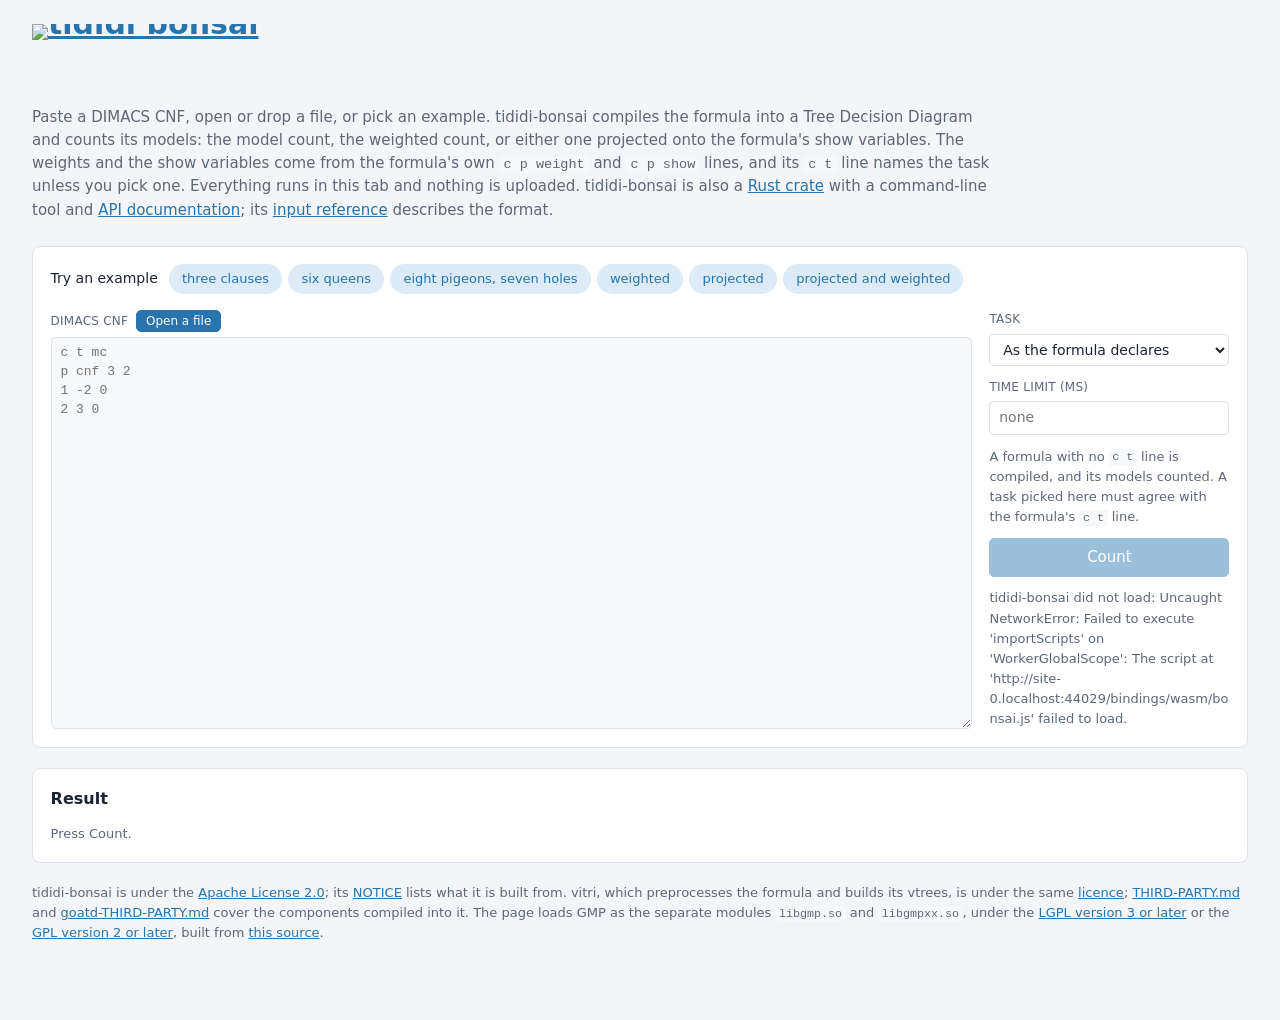
==== bindings/wasm/index.html @ c928cb29 "Keep each fact about the page in one place The page kept its own flag for a run asked for while the " ====
<!doctype html>
<html lang="en">
<head>
<meta charset="utf-8">
<meta name="viewport" content="width=device-width, initial-scale=1">
<title>tididi-bonsai: model counting in the browser</title>
<link rel="stylesheet" href="styles.css">
</head>
<body>

<main>

<header>
  <h1><a href="https://github.com/Tractables/tididi-bonsai"><img class="logo"
     src="logo.svg" alt="tididi bonsai" width="916" height="262"></a></h1>
  <p class="lede">Paste a DIMACS CNF, open or drop a file, or pick an example.
  tididi-bonsai compiles the formula into a Tree Decision Diagram and counts
  its models: the model count, the weighted count, or either one projected
  onto the formula's show variables. The weights and the show variables come
  from the formula's own <code>c p weight</code> and <code>c p show</code>
  lines, and its <code>c t</code> line names the task unless you pick one.
  Everything runs in this tab and nothing is uploaded. tididi-bonsai is also a
  <a href="https://github.com/Tractables/tididi-bonsai">Rust crate</a> with a
  command-line tool and
  <a href="https://tractables.github.io/tididi-bonsai/tididi_bonsai/">API
  documentation</a>; its
  <a href="https://github.com/Tractables/tididi-bonsai/blob/main/docs/input.md">input
  reference</a> describes the format.</p>
</header>

<section class="card" aria-labelledby="input-heading">
  <h2 id="input-heading" class="visually-hidden">Input</h2>
  <div class="examples">
    <span class="lead">Try an example</span>
    <div id="examples"></div>
  </div>
  <div class="io">
    <div class="cnf-input">
      <div class="input-head">
        <label for="cnf">DIMACS CNF</label>
        <button id="open" type="button">Open a file</button>
        <input id="file" type="file" accept=".cnf,.dimacs,.gz,text/plain" hidden>
        <button id="clear" type="button" hidden>Clear</button>
        <span id="input-info" class="note"></span>
      </div>
      <textarea id="cnf" spellcheck="false" autocomplete="off"
                placeholder="c t mc&#10;p cnf 3 2&#10;1 -2 0&#10;2 3 0"></textarea>
    </div>

    <form class="controls" id="settings">
      <div class="field">
        <label for="task">Task</label>
        <select id="task">
          <option value="">As the formula declares</option>
          <option value="mc">mc: model count</option>
          <option value="wmc">wmc: weighted count</option>
          <option value="pmc">pmc: projected count</option>
          <option value="pwmc">pwmc: projected weighted count</option>
        </select>
      </div>
      <div class="field">
        <label for="limit">Time limit (ms)</label>
        <input id="limit" type="number" min="1" step="1" placeholder="none">
      </div>
      <p class="note">A formula with no <code>c t</code> line is compiled,
      and its models counted. A task picked here must agree with the
      formula's <code>c t</code> line.</p>
      <button id="run" type="submit" disabled>Count</button>
      <button id="cancel" type="button" hidden>Cancel</button>
      <p id="status" role="status">Loading tididi-bonsai.</p>
    </form>
  </div>
</section>

<section class="card" aria-labelledby="result-heading">
  <div class="result-head">
    <h2 id="result-heading">Result</h2>
    <button id="link" type="button" hidden>Copy link</button>
    <span id="stale" class="note" hidden>This result is for an earlier input or
    earlier settings.</span>
  </div>
  <div id="summary" class="summary"><p class="note">Press Count.</p></div>

  <details id="record-box" hidden>
    <summary>The run's record, as <code>tididi --stats</code> writes it</summary>
    <pre id="record" class="block"></pre>
  </details>
  <details id="log-box" hidden>
    <summary>Progress, as the binary prints it on stderr</summary>
    <pre id="log" class="block"></pre>
  </details>
</section>

<footer class="note">
  <p>tididi-bonsai is under the <a href="notices/LICENSE">Apache License
  2.0</a>; its <a href="notices/NOTICE">NOTICE</a> lists what it is built
  from. vitri, which preprocesses the formula and builds its vtrees, is under
  the same <a href="notices/vitri/LICENSE">licence</a>;
  <a href="notices/vitri/THIRD-PARTY.md">THIRD-PARTY.md</a> and
  <a href="notices/vitri/goatd-THIRD-PARTY.md">goatd-THIRD-PARTY.md</a> cover
  the components compiled into it. The page loads GMP as the separate modules
  <code>libgmp.so</code> and <code>libgmpxx.so</code>, under the
  <a href="notices/vitri/GMP-COPYING.LESSERv3">LGPL version 3 or later</a> or
  the <a href="notices/vitri/GMP-COPYINGv2">GPL version 2 or later</a>, built
  from <a href="gmp-6.3.0.tar.xz">this source</a>.</p>
</footer>

</main>

<script type="module" src="app.js"></script>

</body>
</html>
---- bindings/wasm/styles.css ----
:root {
  /* Both palettes are defined below, so the browser should not invert the
     page when the reader asks for dark. The blue and the gold are the
     logo's. */
  color-scheme: light dark;
  --bg: #f3f5f8;
  --card: #ffffff;
  --line: #dce2ea;
  --ink: #1b2430;
  --muted: #5d6877;
  --accent: #2774ae;
  --accent-fill: #dcebf7;
  --gold: #ffd100;
  --warn: #9a5b00;
  --bad: #b3261e;
  --bad-fill: #fbe9e7;
  --code: #f6f8fa;
  --sans: system-ui, -apple-system, "Segoe UI", Roboto, sans-serif;
  --mono: ui-monospace, SFMono-Regular, "SF Mono", Menlo, Consolas, monospace;
}

@media (prefers-color-scheme: dark) {
  :root {
    --bg: #14181d;
    --card: #1b2027;
    --line: #2d343d;
    --ink: #e4e8ec;
    --muted: #9aa3ad;
    --accent: #6cb0e8;
    --accent-fill: #1c3347;
    --gold: #f5c211;
    --warn: #e0a24a;
    --bad: #f28b82;
    --bad-fill: #3d1f1d;
    --code: #151a20;
  }
}

* { box-sizing: border-box; }

/* The `display: none` the browser gives the `hidden` attribute is a
   user-agent rule, which any rule here setting `display` overrides. Restated
   as an author rule so the attribute holds. */
[hidden] { display: none !important; }

body {
  margin: 0;
  background: var(--bg);
  color: var(--ink);
  font: 15px/1.55 var(--sans);
}

main {
  margin: 0 auto;
  padding: 1.5rem 2rem 4rem;
}

@media (max-width: 40rem) {
  main { padding: 1rem 1rem 3rem; }
}

header { margin-bottom: 1.5rem; max-width: 60rem; }

h1 { margin: 0 0 0.6rem; line-height: 0; }

/* The logo is the title: a bonsai grown from a vtree beside the word. */
.logo { display: block; width: auto; height: 4.5rem; max-width: 100%; }

h2 {
  margin: 0;
  font-size: 1rem;
  font-weight: 600;
}

.lede { margin: 0; color: var(--muted); }

a { color: var(--accent); }

code {
  font: 0.9em/1 var(--mono);
  background: var(--code);
  border-radius: 3px;
  padding: 0.1em 0.3em;
}

.visually-hidden {
  position: absolute;
  width: 1px;
  height: 1px;
  overflow: hidden;
  clip-path: inset(50%);
  white-space: nowrap;
}

.card {
  background: var(--card);
  border: 1px solid var(--line);
  border-radius: 8px;
  padding: 1.1rem;
  margin-bottom: 1.25rem;
}

/* Input beside the controls once there is room for both. */
.io { display: grid; gap: 1.1rem; }

@media (min-width: 56rem) {
  .io { grid-template-columns: minmax(0, 1fr) 15rem; }
}

label {
  display: block;
  margin-bottom: 0.3rem;
  font-size: 12px;
  font-weight: 500;
  letter-spacing: 0.02em;
  text-transform: uppercase;
  color: var(--muted);
}

.examples {
  display: flex;
  flex-wrap: wrap;
  align-items: center;
  gap: 0.5rem 0.7rem;
  margin-bottom: 1rem;
}

.lead { font-size: 14px; font-weight: 500; }
#examples { display: flex; flex-wrap: wrap; gap: 0.4rem; }

#examples button {
  width: auto;
  padding: 0.3rem 0.75rem;
  border-color: transparent;
  border-radius: 999px;
  background: var(--accent-fill);
  color: var(--accent);
  font-size: 13px;
}

#examples button:hover:not(:disabled) {
  border-color: var(--accent);
  background: var(--card);
  color: var(--accent);
}

#examples button[aria-pressed="true"], #examples button[aria-pressed="true"]:hover:not(:disabled) {
  border-color: var(--accent);
  background: var(--accent);
  color: var(--card);
}

textarea, select, input {
  width: 100%;
  color: var(--ink);
  background: var(--card);
  border: 1px solid var(--line);
  border-radius: 5px;
  padding: 0.4rem 0.55rem;
  font: 14px/1.4 var(--sans);
}

/* The box grows to the height of the settings beside it. */
.cnf-input { display: flex; flex-direction: column; min-height: 20rem; }

textarea {
  flex: 1;
  min-height: 12rem;
  resize: vertical;
  font: 13px/1.45 var(--mono);
  background: var(--code);
}

textarea:disabled { color: var(--muted); }

textarea:focus, select:focus, input:focus, button:focus-visible, summary:focus-visible {
  outline: 2px solid var(--accent);
  outline-offset: 1px;
}

.input-head {
  display: flex;
  flex-wrap: wrap;
  align-items: baseline;
  gap: 0.3rem 0.5rem;
  margin-bottom: 0.3rem;
}

.input-head label { margin-bottom: 0; }

/* A file held over the page will become the input. */
body.dropping textarea {
  outline: 2px dashed var(--accent);
  outline-offset: 1px;
}

.controls { display: grid; gap: 0.7rem; align-content: start; margin: 0; }
.field { margin: 0; }

button {
  width: 100%;
  padding: 0.5rem;
  border: 1px solid var(--accent);
  border-radius: 5px;
  background: var(--accent);
  color: var(--card);
  font: 500 15px/1.4 var(--sans);
  cursor: pointer;
}

button:hover:not(:disabled) { background: var(--card); color: var(--accent); }

/* Cancel takes Count's place while a run is on, and the pointer says the
   page is busy everywhere but on it. */
#cancel { background: var(--card); color: var(--accent); }
#cancel:hover { background: var(--accent); color: var(--card); }
body.busy, body.busy :not(#cancel) { cursor: progress; }
button:disabled { opacity: 0.45; cursor: default; }

#status, .note {
  margin: 0;
  font-size: 13px;
  color: var(--muted);
}

#status { overflow-wrap: anywhere; }

.result-head {
  display: flex;
  flex-wrap: wrap;
  align-items: baseline;
  gap: 0.3rem 0.8rem;
  margin-bottom: 0.8rem;
}

.result-head button, #open, #clear {
  width: auto;
  padding: 0.1rem 0.55rem;
  font-size: 12px;
}

#stale { color: var(--warn); }

/* ------------------------------------------------------------- summary */

/* The answer, with the gold of the logo's leaves beside it. */
.answer {
  margin: 0 0 0.9rem;
  padding: 0.55rem 0.75rem;
  border-left: 4px solid var(--gold);
  background: var(--code);
  border-radius: 0 5px 5px 0;
  max-width: 60rem;
}

.answer .label {
  display: block;
  font-size: 12px;
  font-weight: 500;
  letter-spacing: 0.02em;
  text-transform: uppercase;
  color: var(--muted);
}

.answer b {
  font: 600 1.6rem/1.3 var(--mono);
  font-variant-numeric: tabular-nums;
  color: var(--accent);
  overflow-wrap: anywhere;
}

/* A weighted count's decimal value, beside the exact count. */
.answer .decimal {
  margin-left: 0.75rem;
  font: 400 1.1rem/1.3 var(--mono);
  color: var(--muted);
  white-space: nowrap;
}

.answer.unsatisfiable { border-left-color: var(--warn); }

.answer.failed {
  border-left-color: var(--bad);
  background: var(--bad-fill);
}

.answer.failed p { margin: 0; }

.answer strong { font-weight: 600; }

.answer pre {
  margin: 0.4rem 0 0;
  white-space: pre-wrap;
  overflow-wrap: anywhere;
  font: 13px/1.45 var(--mono);
}

.facts {
  display: grid;
  grid-template-columns: max-content minmax(0, 1fr);
  gap: 0.25rem 1rem;
  margin: 0 0 1rem;
  font-size: 14px;
}

.facts dt { color: var(--muted); }
.facts dd { margin: 0; overflow-wrap: anywhere; }

details { margin-top: 0.6rem; }

summary {
  cursor: pointer;
  font-size: 13px;
  color: var(--muted);
}

pre.block {
  max-height: 24rem;
  overflow: auto;
  margin: 0.4rem 0 0;
  padding: 0.6rem 0.75rem;
  border: 1px solid var(--line);
  border-radius: 6px;
  background: var(--code);
  font: 12.5px/1.5 var(--mono);
  white-space: pre-wrap;
  overflow-wrap: anywhere;
}
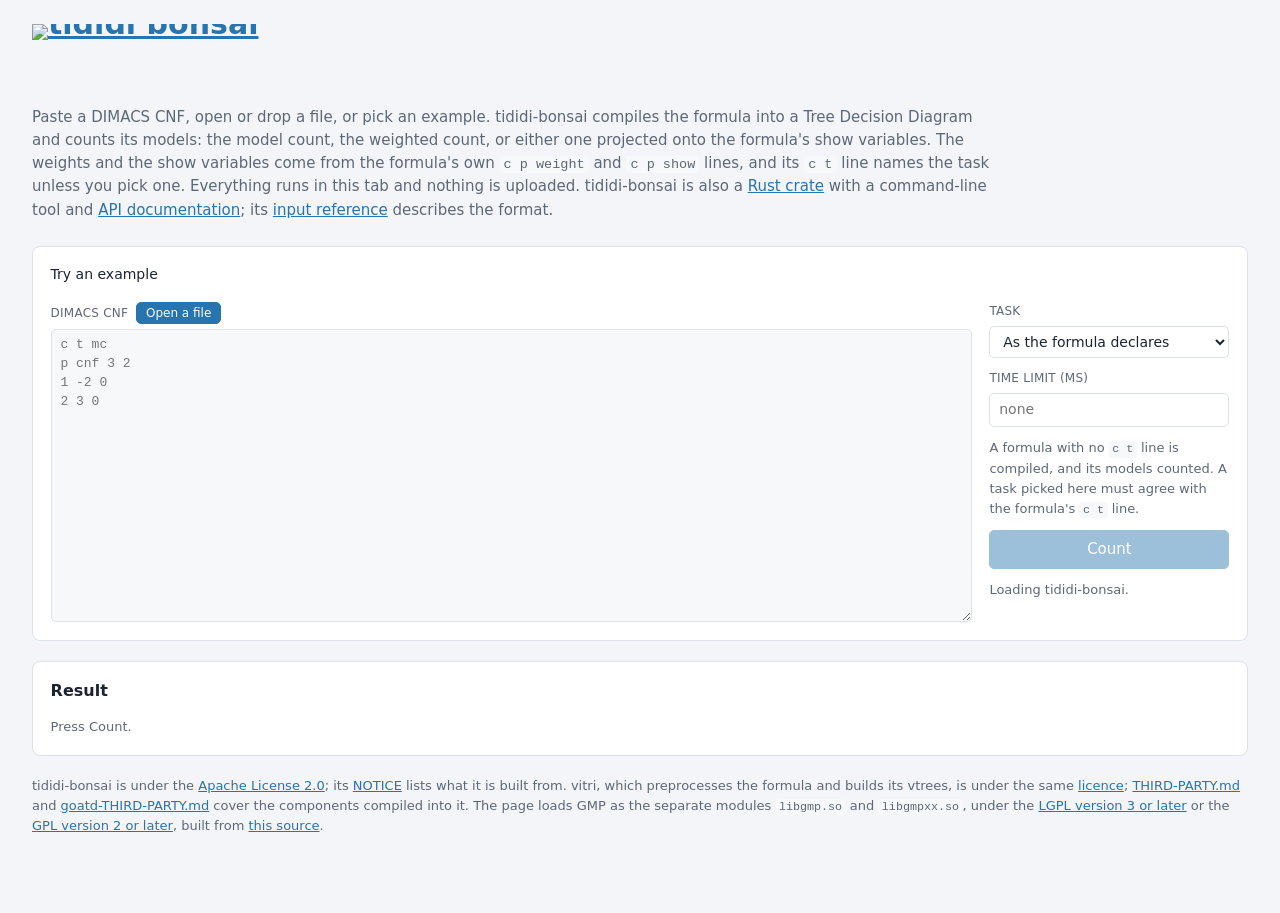
==== commit db7284e5: "Draw a small formula's compile on the web page The page counted a formula but showed nothing of how." ====
--- a/bindings/wasm/index.html
+++ b/bindings/wasm/index.html
@@ -91,6 +91,55 @@
   </details>
 </section>
 
+<section class="card" id="compile-card" aria-labelledby="compile-heading" hidden>
+  <div class="result-head">
+    <h2 id="compile-heading">Watch it compile</h2>
+    <span id="compile-stale" class="note" hidden>This drawing is for an earlier
+    input.</span>
+  </div>
+  <p id="compile-unavailable" class="note" hidden></p>
+  <div id="compile-body" hidden>
+    <p class="explain">tididi-bonsai compiles a formula bottom-up over a
+    <em>vtree</em>, a binary tree with one variable at each leaf, into a Tree
+    Decision Diagram. Each clause waits at the lowest vtree node whose subtree
+    holds all its variables. At each node, the diagrams of its two sides are
+    joined, and the clauses waiting there are conjoined in. A diagram node is
+    the disjunction of its pairs, and a pair, drawn as a box of two halves, is
+    the conjunction of a function of the variables on the left and one of
+    those on the right; ⊤ stands for a side that every assignment satisfies.
+    Beside each node is the number of assignments to its variables that
+    satisfy it: a pair multiplies its two sides and a node adds its pairs,
+    which is the whole of counting.</p>
+    <div class="stepper">
+      <button id="step-first" type="button" aria-label="First step">⏮</button>
+      <button id="step-back" type="button" aria-label="Previous step">◀</button>
+      <button id="step-play" type="button">Play</button>
+      <button id="step-next" type="button" aria-label="Next step">▶</button>
+      <button id="step-last" type="button" aria-label="Last step">⏭</button>
+      <input id="step" type="range" min="0" max="1" value="0" aria-label="Step">
+    </div>
+    <p id="step-text" class="step-text" aria-live="polite"></p>
+    <div class="compile-grid">
+      <ol id="clause-list" class="clauses" aria-label="Clauses"></ol>
+      <div class="picture">
+        <svg id="picture" role="img" aria-label="The diagrams built so far, over the vtree"></svg>
+      </div>
+    </div>
+    <h3>Ask the diagram</h3>
+    <p id="ask-text" class="note"></p>
+    <div id="evidence" class="evidence"></div>
+    <div class="ask-foot">
+      <p id="ask-total"></p>
+      <button id="evidence-clear" type="button">Clear the evidence</button>
+    </div>
+    <p class="note">The drawing compiles the formula as it is written, on the
+    vtree vitri's portfolio builds for it, for a formula of a few variables.
+    The count above runs the whole pipeline: it preprocesses the formula
+    first, and projects onto the show variables of a projected task, which
+    the drawing does not.</p>
+  </div>
+</section>
+
 <footer class="note">
   <p>tididi-bonsai is under the <a href="notices/LICENSE">Apache License
   2.0</a>; its <a href="notices/NOTICE">NOTICE</a> lists what it is built
--- a/bindings/wasm/styles.css
+++ b/bindings/wasm/styles.css
@@ -326,3 +326,157 @@
   white-space: pre-wrap;
   overflow-wrap: anywhere;
 }
+
+/* ------------------------------------------------------- the compile */
+
+h3 {
+  margin: 1.4rem 0 0.4rem;
+  font-size: 0.95rem;
+  font-weight: 600;
+}
+
+.explain { margin: 0 0 0.9rem; max-width: 60rem; font-size: 14px; }
+
+.stepper {
+  display: flex;
+  flex-wrap: wrap;
+  align-items: center;
+  gap: 0.4rem;
+}
+
+.stepper button { width: auto; min-width: 2.4rem; padding: 0.2rem 0.6rem; font-size: 14px; }
+#step-play { min-width: 5rem; }
+.stepper input { flex: 1; min-width: 8rem; padding: 0; accent-color: var(--accent); }
+
+.step-text { min-height: 3em; margin: 0.6rem 0; max-width: 60rem; font-size: 14px; }
+
+/* The clauses beside the picture once there is room for both. */
+.compile-grid { display: grid; gap: 1rem; align-items: start; }
+
+@media (min-width: 56rem) {
+  .compile-grid { grid-template-columns: 15rem minmax(0, 1fr); }
+}
+
+.clauses {
+  max-height: 36rem;
+  overflow: auto;
+  margin: 0;
+  padding: 0.4rem 0.6rem 0.4rem 2.4rem;
+  border: 1px solid var(--line);
+  border-radius: 6px;
+  background: var(--code);
+  font: 12.5px/1.7 var(--mono);
+}
+
+/* A clause waiting for its node, joining at the step on show, or in. */
+.clauses li { color: var(--muted); border-radius: 3px; padding: 0 0.3rem; }
+.clauses li.joining { color: var(--ink); background: color-mix(in srgb, var(--gold) 35%, transparent); }
+.clauses li.in { color: var(--accent); }
+.clauses li.lit { outline: 1px solid var(--accent); }
+
+.picture {
+  overflow: auto;
+  max-height: 75vh;
+  border: 1px solid var(--line);
+  border-radius: 6px;
+}
+
+#picture { display: block; margin: 0 auto; font: 11px var(--mono); }
+#picture text { text-anchor: middle; fill: var(--ink); }
+/* The vtree is drawn as the tree the diagram grows on: broad, pale branches
+   behind it. */
+#picture .skeleton line { stroke: var(--line); stroke-width: 7; stroke-linecap: round; opacity: 0.6; }
+#picture .skeleton circle { fill: var(--line); }
+#picture .edges line, #picture .edges path { stroke: var(--muted); stroke-width: 1; fill: none; }
+#picture .edges .dead { opacity: 0.2; }
+
+#picture .node > circle { fill: var(--accent); }
+#picture .node.top > circle { stroke: var(--gold); stroke-width: 3; }
+#picture .node .value { text-anchor: start; fill: var(--muted); font-size: 10px; }
+#picture .pair rect { fill: var(--card); stroke: var(--accent); }
+#picture .pair text { font-size: 10.5px; }
+#picture .pair line { stroke: var(--accent); }
+#picture .pair circle { fill: var(--accent); }
+#picture .dead { opacity: 0.3; }
+
+#picture .constant circle { fill: var(--card); stroke-width: 2; }
+#picture .constant text { font-size: 14px; }
+#picture .constant.top circle { stroke: var(--muted); }
+#picture .constant.bottom circle { stroke: var(--bad); }
+#picture .constant.bottom text { fill: var(--bad); }
+
+/* The clauses waiting at a node: outlined until the node's step, then gold. */
+#picture .badge rect { fill: var(--card); stroke: var(--gold); stroke-width: 1.5; }
+#picture .badge.placed rect { fill: var(--gold); }
+#picture .badge text { font-size: 10px; fill: var(--ink); }
+#picture .badge.placed text { fill: #1b2430; }
+#picture .badge.lit rect { stroke: var(--accent); stroke-width: 2.5; }
+
+#picture .leaf { cursor: pointer; }
+#picture .leaf rect { fill: var(--code); stroke: var(--line); }
+#picture .leaf.true rect { fill: var(--accent); stroke: var(--accent); }
+#picture .leaf.true text { fill: var(--card); }
+#picture .leaf.false rect { fill: var(--bad-fill); stroke: var(--bad); }
+#picture .leaf.false text { fill: var(--bad); text-decoration: line-through; }
+#picture .leaf.lit rect { stroke: var(--gold); stroke-width: 2.5; }
+
+#picture .fresh { animation: appear 0.6s ease-out; }
+
+@keyframes appear {
+  from { opacity: 0; }
+  to { opacity: 1; }
+}
+
+@media (prefers-reduced-motion: reduce) {
+  #picture .fresh { animation: none; }
+}
+
+/* ------------------------------------------------------------ the ask */
+
+.evidence {
+  display: grid;
+  grid-template-columns: max-content max-content minmax(6rem, 1fr) 4rem;
+  align-items: center;
+  gap: 0.3rem 0.8rem;
+  max-width: 44rem;
+}
+
+/* Each row's four cells take the grid's columns. */
+.ask-row { display: contents; }
+.ask-row .variable { font: 13px var(--mono); }
+.ask-row .share { font: 12.5px var(--mono); text-align: right; color: var(--muted); }
+
+.pins { display: inline-flex; }
+.pins button {
+  width: auto;
+  padding: 0.1rem 0.55rem;
+  border-radius: 0;
+  background: var(--card);
+  color: var(--accent);
+  font-size: 12px;
+}
+.pins button:first-child { border-radius: 5px 0 0 5px; }
+.pins button:last-child { border-radius: 0 5px 5px 0; }
+.pins button + button { border-left-width: 0; }
+.pins button[aria-pressed="true"] { background: var(--accent); color: var(--card); }
+
+.bar {
+  height: 0.7rem;
+  border-radius: 999px;
+  background: var(--code);
+  border: 1px solid var(--line);
+  overflow: hidden;
+}
+
+.bar .fill { display: block; height: 100%; background: var(--gold); transition: width 0.3s; }
+
+.ask-foot {
+  display: flex;
+  flex-wrap: wrap;
+  align-items: baseline;
+  gap: 0.4rem 1rem;
+  margin: 0.8rem 0;
+}
+
+.ask-foot p { margin: 0; font-size: 14px; }
+#evidence-clear { width: auto; padding: 0.1rem 0.55rem; font-size: 12px; }
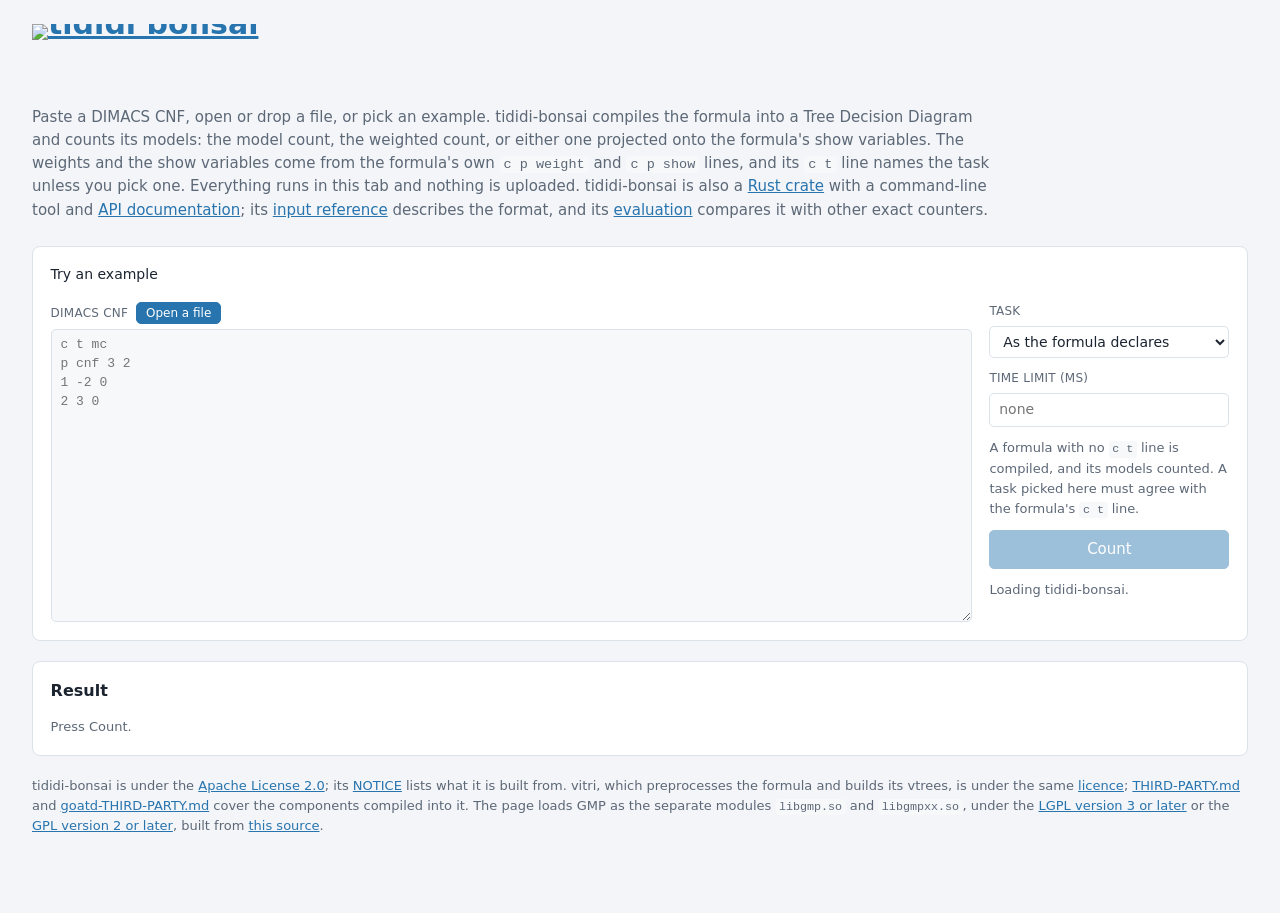
==== commit 37d038fa: "Link the evaluation page The README's evaluation, the page that says how it was measured and the bro" ====
--- a/bindings/wasm/index.html
+++ b/bindings/wasm/index.html
@@ -25,7 +25,8 @@
   <a href="https://tractables.github.io/tididi-bonsai/tididi_bonsai/">API
   documentation</a>; its
   <a href="https://github.com/Tractables/tididi-bonsai/blob/main/docs/input.md">input
-  reference</a> describes the format.</p>
+  reference</a> describes the format, and its <a href="evaluation/">evaluation</a>
+  compares it with other exact counters.</p>
 </header>
 
 <section class="card" aria-labelledby="input-heading">
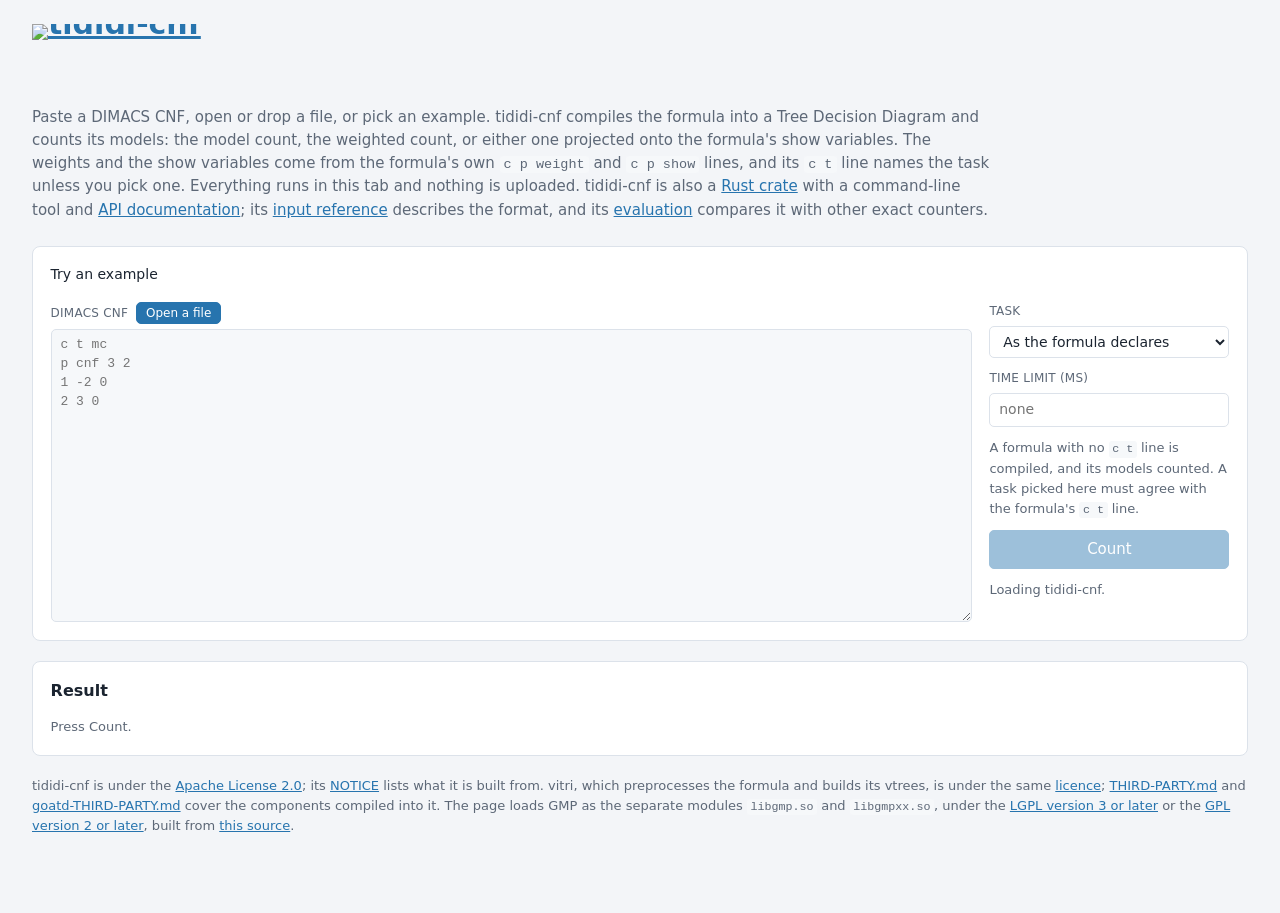
==== commit 8d9fea18: "Rename the compiler to tididi-cnf Use the TiDiDi family name consistently across the Rust, C, Python" ====
--- a/bindings/wasm/index.html
+++ b/bindings/wasm/index.html
@@ -3,7 +3,7 @@
 <head>
 <meta charset="utf-8">
 <meta name="viewport" content="width=device-width, initial-scale=1">
-<title>tididi-bonsai: model counting in the browser</title>
+<title>tididi-cnf: model counting in the browser</title>
 <link rel="stylesheet" href="styles.css">
 </head>
 <body>
@@ -11,20 +11,20 @@
 <main>
 
 <header>
-  <h1><a href="https://github.com/Tractables/tididi-bonsai"><img class="logo"
-     src="logo.svg" alt="tididi bonsai" width="916" height="262"></a></h1>
+  <h1><a href="https://github.com/Tractables/tididi-cnf"><img class="logo"
+     src="logo.svg" alt="tididi-cnf" width="916" height="262"></a></h1>
   <p class="lede">Paste a DIMACS CNF, open or drop a file, or pick an example.
-  tididi-bonsai compiles the formula into a Tree Decision Diagram and counts
+  tididi-cnf compiles the formula into a Tree Decision Diagram and counts
   its models: the model count, the weighted count, or either one projected
   onto the formula's show variables. The weights and the show variables come
   from the formula's own <code>c p weight</code> and <code>c p show</code>
   lines, and its <code>c t</code> line names the task unless you pick one.
-  Everything runs in this tab and nothing is uploaded. tididi-bonsai is also a
-  <a href="https://github.com/Tractables/tididi-bonsai">Rust crate</a> with a
+  Everything runs in this tab and nothing is uploaded. tididi-cnf is also a
+  <a href="https://github.com/Tractables/tididi-cnf">Rust crate</a> with a
   command-line tool and
-  <a href="https://tractables.github.io/tididi-bonsai/tididi_bonsai/">API
+  <a href="https://tractables.github.io/tididi-cnf/tididi_cnf/">API
   documentation</a>; its
-  <a href="https://github.com/Tractables/tididi-bonsai/blob/main/docs/input.md">input
+  <a href="https://github.com/Tractables/tididi-cnf/blob/main/docs/input.md">input
   reference</a> describes the format, and its <a href="evaluation/">evaluation</a>
   compares it with other exact counters.</p>
 </header>
@@ -68,7 +68,7 @@
       formula's <code>c t</code> line.</p>
       <button id="run" type="submit" disabled>Count</button>
       <button id="cancel" type="button" hidden>Cancel</button>
-      <p id="status" role="status">Loading tididi-bonsai.</p>
+      <p id="status" role="status">Loading tididi-cnf.</p>
     </form>
   </div>
 </section>
@@ -100,7 +100,7 @@
   </div>
   <p id="compile-unavailable" class="note" hidden></p>
   <div id="compile-body" hidden>
-    <p class="explain">tididi-bonsai compiles a formula bottom-up over a
+    <p class="explain">tididi-cnf compiles a formula bottom-up over a
     <em>vtree</em>, a binary tree with one variable at each leaf, into a Tree
     Decision Diagram. Each clause waits at the lowest vtree node whose subtree
     holds all its variables. At each node, the diagrams of its two sides are
@@ -142,7 +142,7 @@
 </section>
 
 <footer class="note">
-  <p>tididi-bonsai is under the <a href="notices/LICENSE">Apache License
+  <p>tididi-cnf is under the <a href="notices/LICENSE">Apache License
   2.0</a>; its <a href="notices/NOTICE">NOTICE</a> lists what it is built
   from. vitri, which preprocesses the formula and builds its vtrees, is under
   the same <a href="notices/vitri/LICENSE">licence</a>;
--- a/bindings/wasm/styles.css
+++ b/bindings/wasm/styles.css
@@ -63,7 +63,7 @@
 
 h1 { margin: 0 0 0.6rem; line-height: 0; }
 
-/* The logo is the title: a bonsai grown from a vtree beside the word. */
+/* The logo is the title: the compiler's name beside a variable tree. */
 .logo { display: block; width: auto; height: 4.5rem; max-width: 100%; }
 
 h2 {
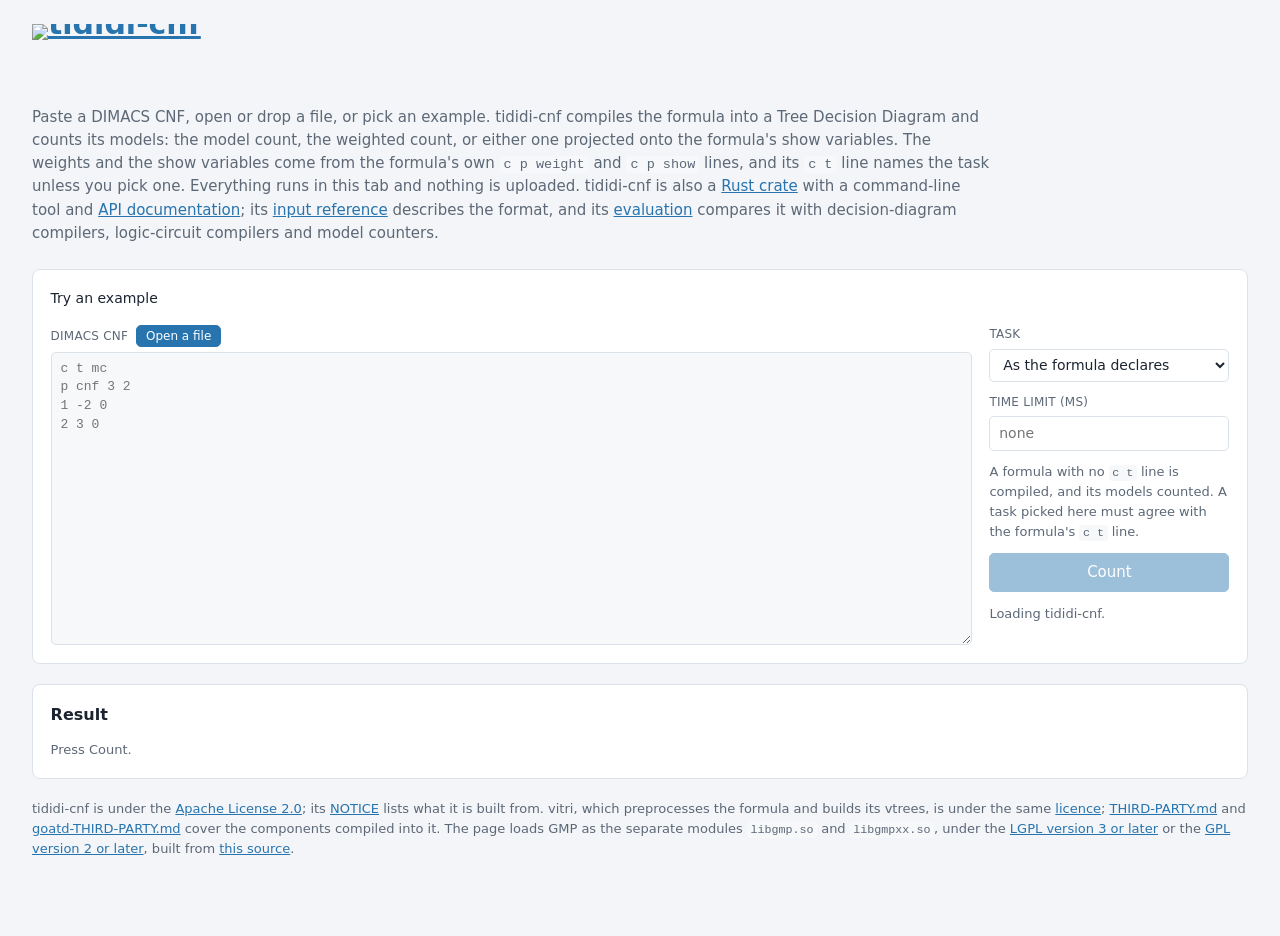
==== commit 0991a209: "Lead with full-corpus circuit-compilation results Present the compiler before its counting applicati" ====
--- a/bindings/wasm/index.html
+++ b/bindings/wasm/index.html
@@ -3,7 +3,7 @@
 <head>
 <meta charset="utf-8">
 <meta name="viewport" content="width=device-width, initial-scale=1">
-<title>tididi-cnf: model counting in the browser</title>
+<title>tididi-cnf: CNF compiler in the browser</title>
 <link rel="stylesheet" href="styles.css">
 </head>
 <body>
@@ -26,7 +26,8 @@
   documentation</a>; its
   <a href="https://github.com/Tractables/tididi-cnf/blob/main/docs/input.md">input
   reference</a> describes the format, and its <a href="evaluation/">evaluation</a>
-  compares it with other exact counters.</p>
+  compares it with decision-diagram compilers, logic-circuit compilers and
+  model counters.</p>
 </header>
 
 <section class="card" aria-labelledby="input-heading">
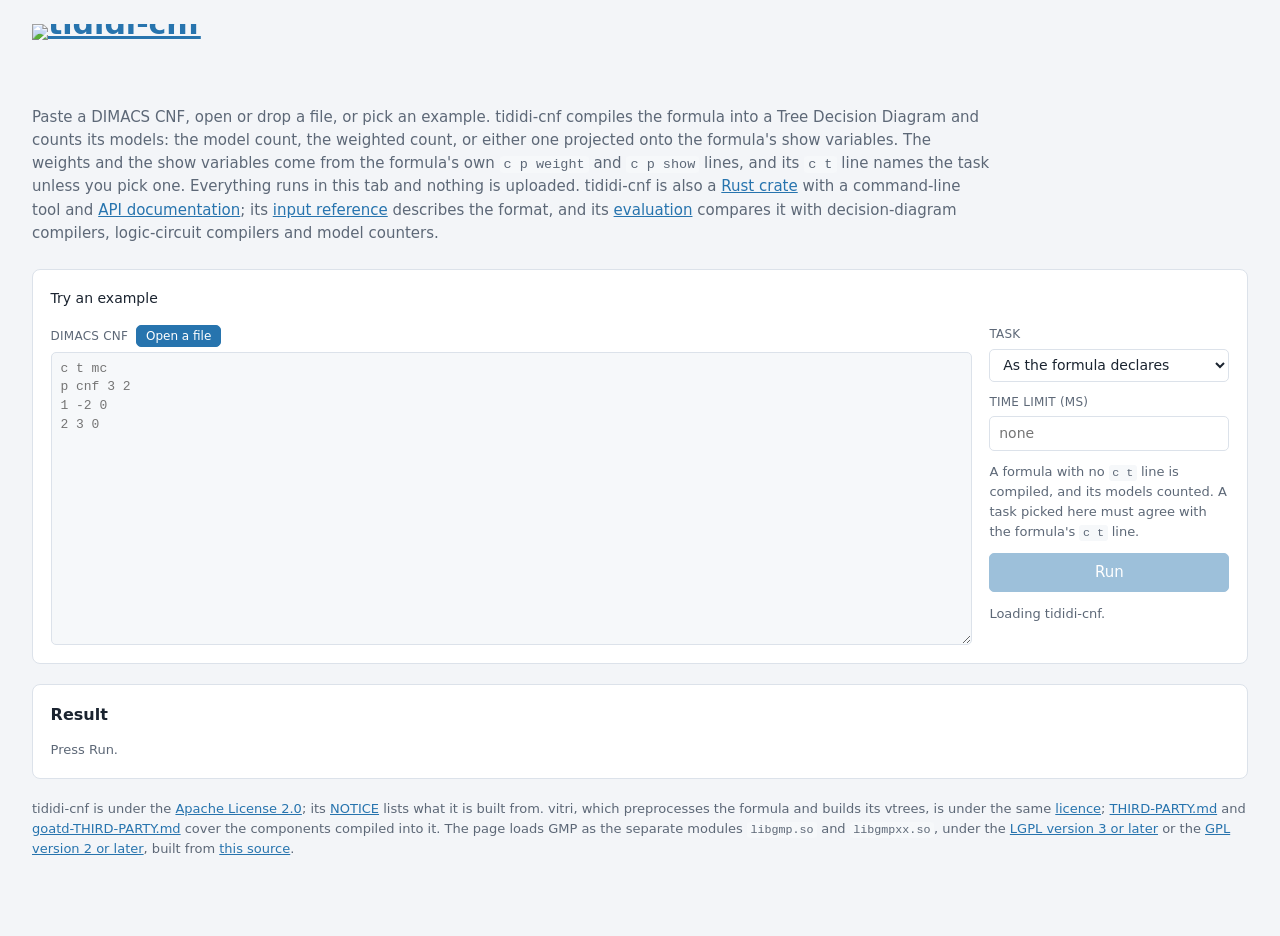
==== commit 3ada72a9: "Expose circuit compilation and larger browser examples" ====
--- a/bindings/wasm/index.html
+++ b/bindings/wasm/index.html
@@ -54,6 +54,7 @@
         <label for="task">Task</label>
         <select id="task">
           <option value="">As the formula declares</option>
+          <option value="compile">compile: circuit compilation</option>
           <option value="mc">mc: model count</option>
           <option value="wmc">wmc: weighted count</option>
           <option value="pmc">pmc: projected count</option>
@@ -67,7 +68,7 @@
       <p class="note">A formula with no <code>c t</code> line is compiled,
       and its models counted. A task picked here must agree with the
       formula's <code>c t</code> line.</p>
-      <button id="run" type="submit" disabled>Count</button>
+      <button id="run" type="submit" disabled>Run</button>
       <button id="cancel" type="button" hidden>Cancel</button>
       <p id="status" role="status">Loading tididi-cnf.</p>
     </form>
@@ -81,7 +82,7 @@
     <span id="stale" class="note" hidden>This result is for an earlier input or
     earlier settings.</span>
   </div>
-  <div id="summary" class="summary"><p class="note">Press Count.</p></div>
+  <div id="summary" class="summary"><p class="note">Press Run.</p></div>
 
   <details id="record-box" hidden>
     <summary>The run's record, as <code>tididi --stats</code> writes it</summary>
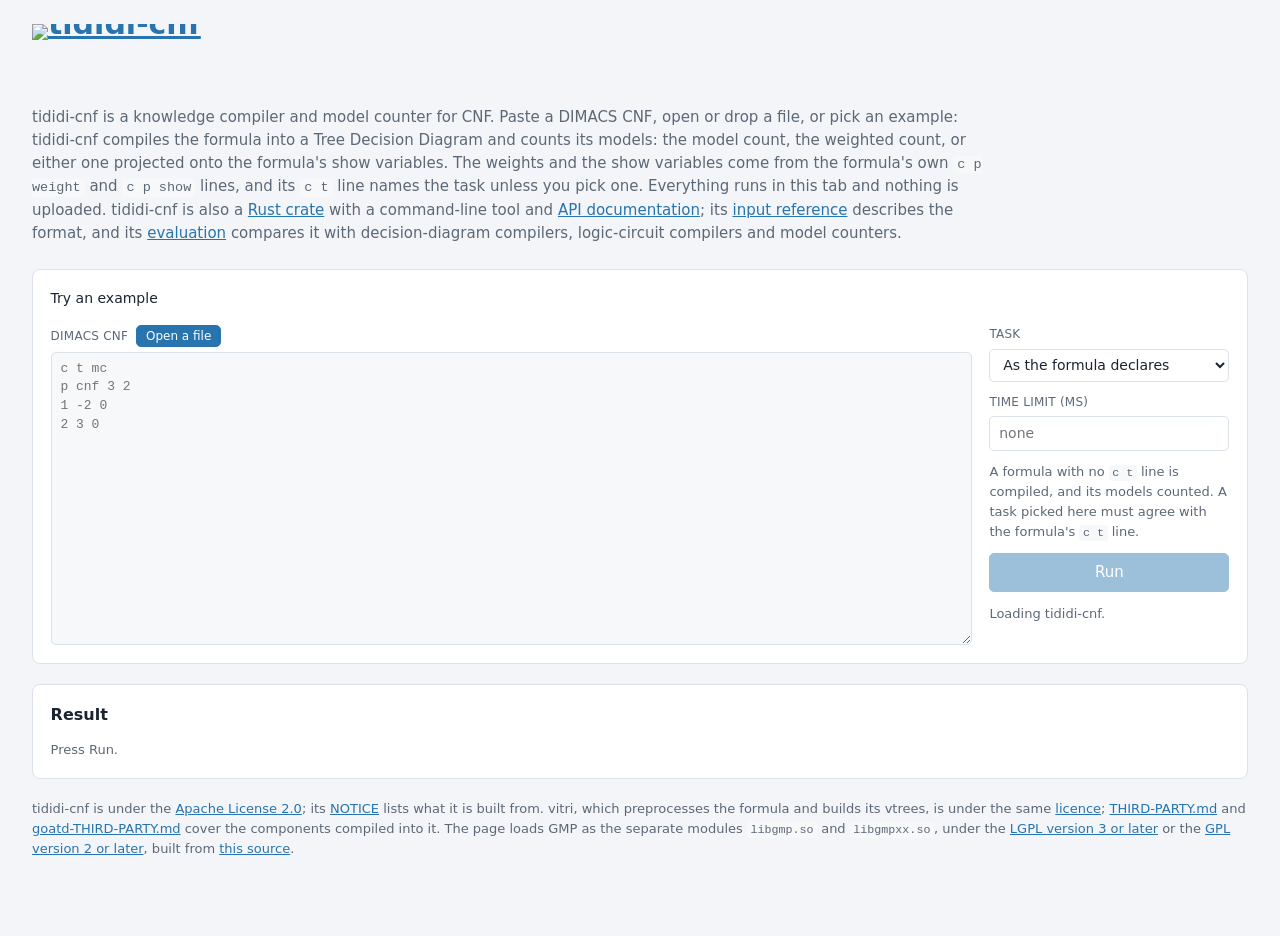
==== commit 9103dc57: "Present tididi-cnf as a compiler and a model counter The README, the crate documentation, the packag" ====
--- a/bindings/wasm/index.html
+++ b/bindings/wasm/index.html
@@ -3,7 +3,7 @@
 <head>
 <meta charset="utf-8">
 <meta name="viewport" content="width=device-width, initial-scale=1">
-<title>tididi-cnf: CNF compiler in the browser</title>
+<title>tididi-cnf: CNF compiler and model counter in the browser</title>
 <link rel="stylesheet" href="styles.css">
 </head>
 <body>
@@ -13,9 +13,9 @@
 <header>
   <h1><a href="https://github.com/Tractables/tididi-cnf"><img class="logo"
      src="logo.svg" alt="tididi-cnf" width="916" height="262"></a></h1>
-  <p class="lede">Paste a DIMACS CNF, open or drop a file, or pick an example.
-  tididi-cnf compiles the formula into a Tree Decision Diagram and counts
-  its models: the model count, the weighted count, or either one projected
+  <p class="lede">tididi-cnf is a knowledge compiler and model counter for CNF.
+  Paste a DIMACS CNF, open or drop a file, or pick an example: tididi-cnf
+  compiles the formula into a Tree Decision Diagram and counts its models: the model count, the weighted count, or either one projected
   onto the formula's show variables. The weights and the show variables come
   from the formula's own <code>c p weight</code> and <code>c p show</code>
   lines, and its <code>c t</code> line names the task unless you pick one.
